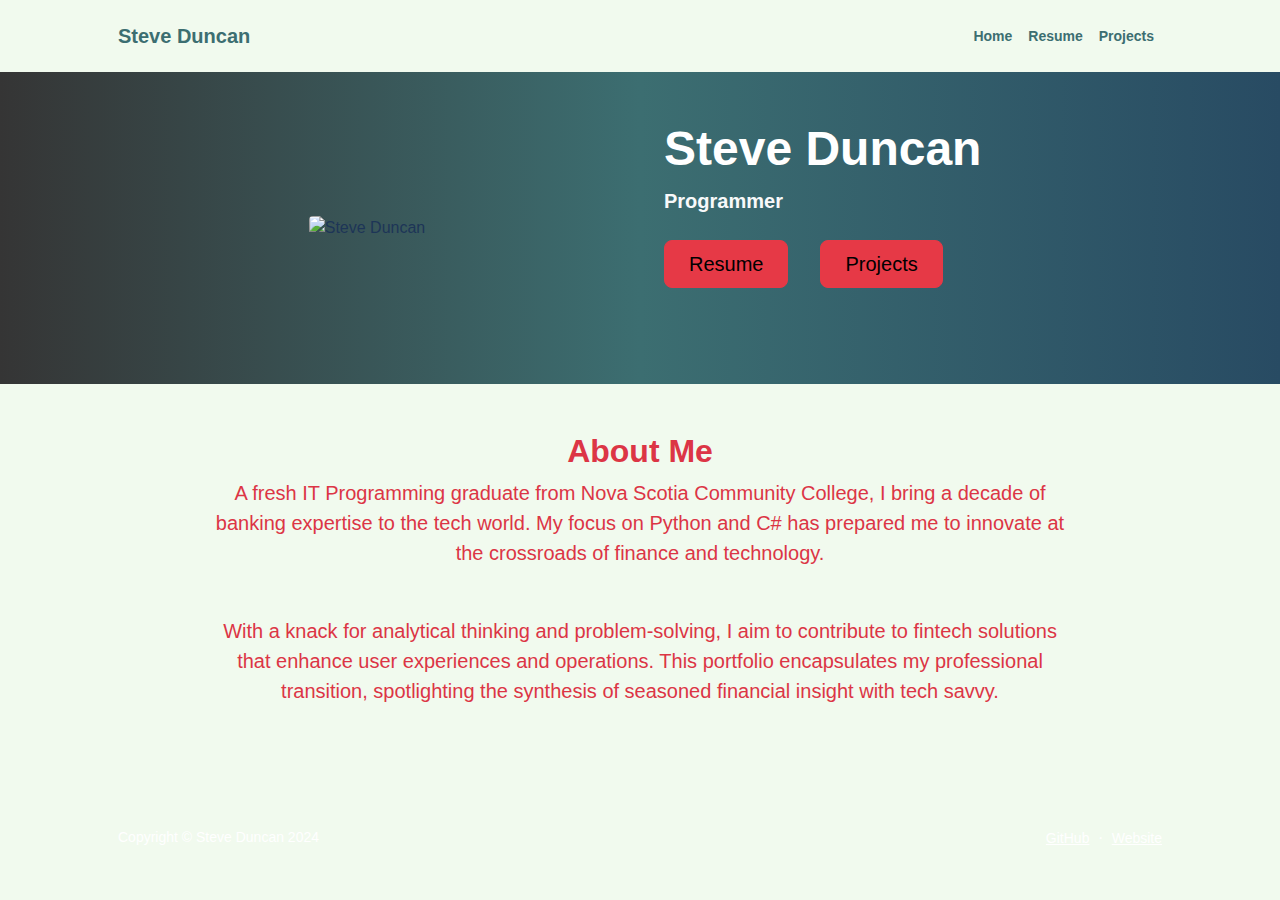
==== index.html @ 6e065c7f "Initial commit" ====
<!DOCTYPE html>
<html lang="en">
<head>
    <meta charset="utf-8" />
    <meta name="viewport" content="width=device-width, initial-scale=1, shrink-to-fit=no" />
    <meta name="description" content="Steve Duncan's personal portfolio website showcasing projects and skills in IT programming and web development." />
    <meta name="author" content="Steve Duncan" />
    <title>Steve Duncan - Portfolio</title>
    <link rel="icon" type="image/x-icon" href="assets/favicon.ico" />
    <link rel="preconnect" href="https://fonts.googleapis.com" />
    <link rel="preconnect" href="https://fonts.gstatic.com" crossorigin />
    <link href="https://fonts.googleapis.com/css2?family=Plus+Jakarta+Sans:wght@100;200;300;400;500;600;700;800;900&amp;display=swap" rel="stylesheet" />
    <link href="https://cdn.jsdelivr.net/npm/bootstrap-icons@1.8.1/font/bootstrap-icons.css" rel="stylesheet" />
    <link href="css/custom.css" rel="stylesheet">
</head>
<body class="d-flex flex-column h-100">
    <main class="flex-shrink-0">
        <!-- Navigation-->
        <nav class="navbar navbar-expand-lg navbar-dark bg-dark py-3">
            <div class="container px-5">
                <a class="navbar-brand fw-bolder" href="index.html" style="color: #3C6E71;">Steve Duncan</a>
                <button class="navbar-toggler" type="button" data-bs-toggle="collapse"
                    data-bs-target="#navbarSupportedContent" aria-controls="navbarSupportedContent"
                    aria-expanded="false" aria-label="Toggle navigation"><span
                        class="navbar-toggler-icon"></span></button>
                <div class="collapse navbar-collapse" id="navbarSupportedContent">
                    <ul class="navbar-nav ms-auto mb-2 mb-lg-0 small fw-bolder">
                        <li class="nav-item"><a class="nav-link" href="index.html" style="color: #3C6E71;">Home</a></li>
                        <li class="nav-item"><a class="nav-link" href="resume.html" style="color: #3C6E71;">Resume</a></li>
                        <li class="nav-item"><a class="nav-link" href="projects.html" style="color: #3C6E71;">Projects</a></li>
                    </ul>
                </div>
            </div>
        </nav>
        <!-- Header-->
        <header class="py-5" style="background: linear-gradient(to right, #353535, #3C6E71, #284B63);">
            <div class="container px-5 pb-5 bg-dark rounded-1">
                <div class="row gx-5 align-items-center rounded-1">
                    <!-- Photo Column -->
                    <div class="col-lg-6 order-lg-1">
                        <div class="text-center">
                            <img class="img-fluid mt-5 rounded-1" style="height: 400px;" src="assets/profile.JPG" alt="Steve Duncan" />
                        </div>
                    </div>
                    <!-- Text and Buttons Column -->
                    <div class="col-lg-6 order-lg-2">
                        <div class="text-center text-lg-start rounded-1">
                            <h1 class="display-5 fw-bolder mb-2 text-white">Steve Duncan</h1>
                            <p class="lead fw-bolder mb-4 text-light">Programmer</p>
                            <div class="d-grid gap-3 d-sm-flex justify-content-sm-center justify-content-lg-start">
                                <a class="btn btn-primary btn-lg px-4 me-sm-3" href="resume.html">Resume</a>
                                <a class="btn btn-primary btn-lg px-4 me-sm-3" href="projects.html">Projects</a>
                            </div>
                        </div>
                    </div>
                </div>
            </div>
        </header>
        <!-- About Section-->
        <section class="bg-dark py-5">
            <div class="container px-5">
                <div class="row gx-5 justify-content-center">
                    <div class="col-lg-10">
                        <div class="text-center">
                            <h2 class="fw-bolder text-danger">About Me</h2>
                            <p class="lead fw-normal text-danger mb-5">
                                A fresh IT Programming graduate from Nova Scotia Community College, I bring a decade of banking expertise to the tech world. My focus on Python and C# has prepared me to innovate at the crossroads of finance and technology.
                            </p>
                            <p class="lead fw-normal text-danger mb-5">
                                With a knack for analytical thinking and problem-solving, I aim to contribute to fintech solutions that enhance user experiences and operations. This portfolio encapsulates my professional transition, spotlighting the synthesis of seasoned financial insight with tech savvy.
                            </p>
                        </div>
                    </div>
                </div>
            </div>
        </section>
    </main>
    <!-- Footer-->
    <footer class="bg-dark py-4 mt-auto">
        <div class="container px-5">
            <div class="row align-items-center justify-content-between flex-column flex-sm-row">
                <div class="col-auto">
                    <div class="small m-0 text-white">Copyright &copy; Steve Duncan 2024</div>
                </div>
                <div class="col-auto">
                    <a class="small text-white" href="https://github.com/w0219156">GitHub</a>
                    <span class="mx-1 text-white">&middot;</span>
                    <a class="small text-white" href="http://www.sduncan.ca">Website</a>
                </div>
            </div>
        </div>
    </footer>
    <script src="https://cdn.jsdelivr.net/npm/bootstrap@5.2.3/dist/js/bootstrap.bundle.min.js"></script>
    <script src="js/scripts.js"></script>
    <script>
        document.addEventListener('DOMContentLoaded', (event) => {
            const sections = document.querySelectorAll('section');
            const windowHeight = window.innerHeight;
            
            function checkPosition() {
                for (let i = 0; i < sections.length; i++) {
                    const section = sections[i];
                    const positionFromTop = sections[i].getBoundingClientRect().top;
                    
                    if (positionFromTop - windowHeight <= 0) {
                        if (i % 2 === 0) {
                            section.classList.add('slide-in-left');
                        } else {
                            section.classList.add('slide-in-right');
                        }
                    }
                }
            }
        
            window.addEventListener('scroll', checkPosition);
            window.addEventListener('resize', checkPosition);
        
            // Initial check
            checkPosition();
        });
    </script>
</body>
</html>
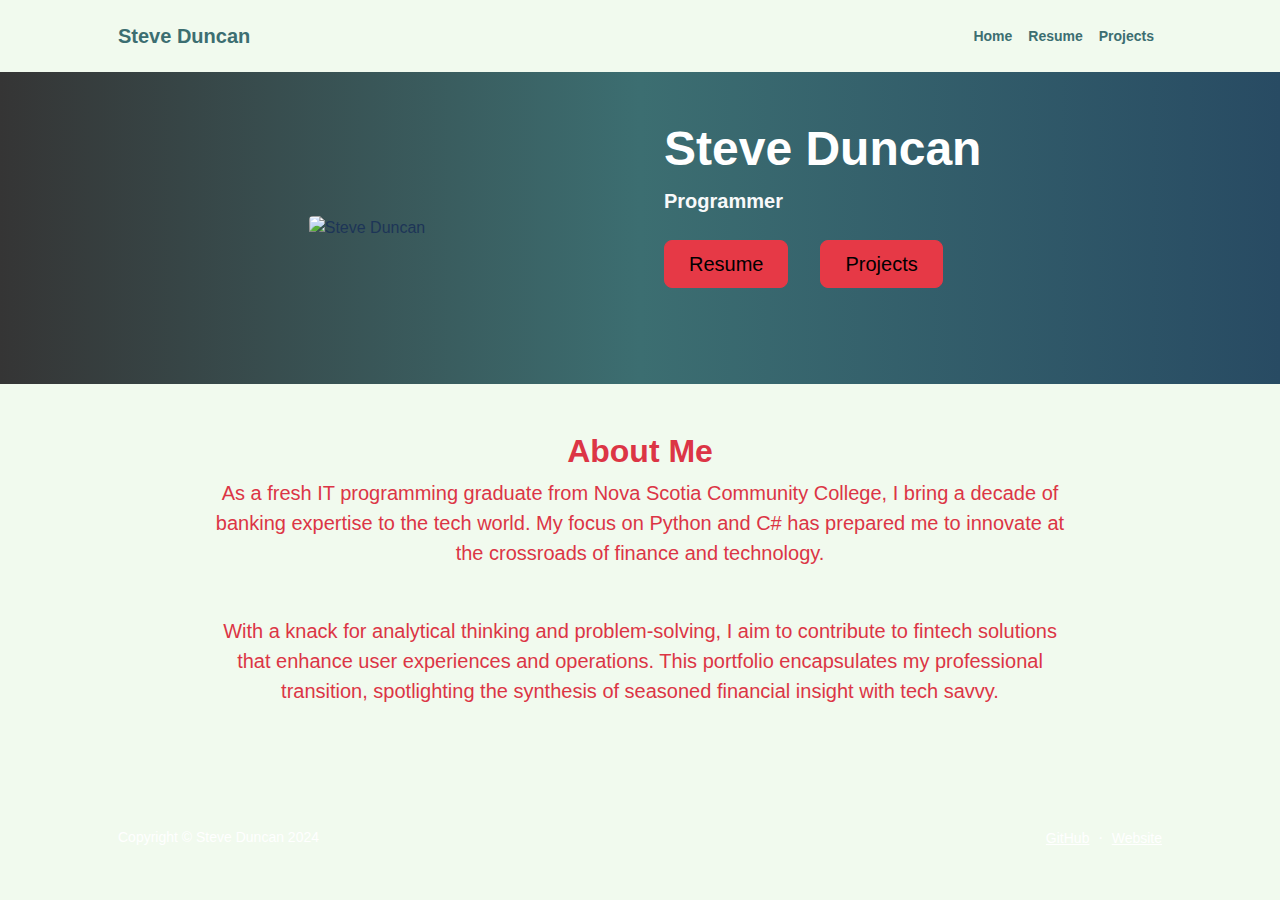
==== commit 5ac38e77: "Update index.html" ====
--- a/index.html
+++ b/index.html
@@ -1,4 +1,5 @@
 <!DOCTYPE html>
+<!-- Some HTML layout out elements provided by Zach Kinsman and Bootstrap(https://getbootstrap.com/) -->
 <html lang="en">
 <head>
     <meta charset="utf-8" />
@@ -64,7 +65,7 @@
                         <div class="text-center">
                             <h2 class="fw-bolder text-danger">About Me</h2>
                             <p class="lead fw-normal text-danger mb-5">
-                                A fresh IT Programming graduate from Nova Scotia Community College, I bring a decade of banking expertise to the tech world. My focus on Python and C# has prepared me to innovate at the crossroads of finance and technology.
+                                As a fresh IT programming graduate from Nova Scotia Community College, I bring a decade of banking expertise to the tech world. My focus on Python and C# has prepared me to innovate at the crossroads of finance and technology.
                             </p>
                             <p class="lead fw-normal text-danger mb-5">
                                 With a knack for analytical thinking and problem-solving, I aim to contribute to fintech solutions that enhance user experiences and operations. This portfolio encapsulates my professional transition, spotlighting the synthesis of seasoned financial insight with tech savvy.
